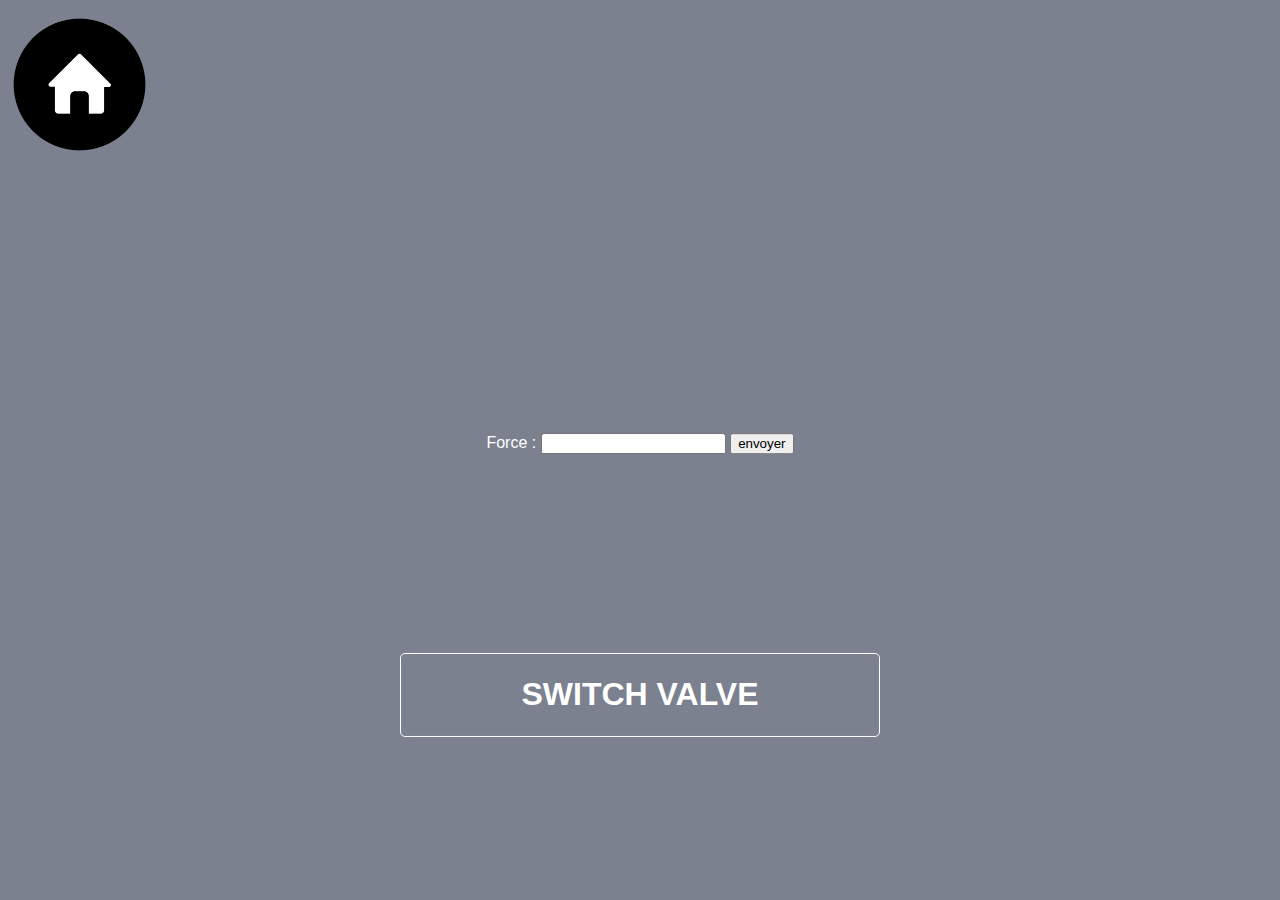
==== parameter.html @ bdad49e3 "New tanker projet (from local repo)" ====
<!DOCTYPE html>
<html>
<head>
    <meta charset="utf-8" />
    <title>Page Title</title>
    <link rel="stylesheet" href="/parameter.css">
</head>
<body>
<div class="container">
    <div class="paramters_container">
        <label>Force : </label>
        <input type="number" id="strenght">
        <input onclick="send_strength()" type="submit" value="envoyer">
    </div>
    <div class="button_container">
        <button onclick="control_valve()" name="controler">
            SWITCH VALVE
        </button>
    </div>

    </div>
    <div id='homepage_logo'>
        <div>
                <input  onclick ="go_back_home()" type="image" name="homepage" src="homepage_logo.png">
        </div>
    </div>
</body>
</html>

<script>
function go_back_home(){
    document.location.href = "/index.html";
}
function send_strength(){
    var xhr = new XMLHttpRequest();
    xhr.open("POST", window.location.href, true);
    xhr.setRequestHeader('Content-Type', 'application/json');
    xhr.onreadystatechange = () => {
    if(xhr.readyState === XMLHttpRequest.DONE){
    }
    }
    var strength_value = document.getElementById("strenght").value;
    xhr.send(JSON.stringify({
    strength:strength_value
    }));
}
function control_valve(){
    var xhr = new XMLHttpRequest();
    xhr.open("POST", window.location.href, true);
    xhr.setRequestHeader('Content-Type', 'application/json');
    xhr.onreadystatechange = () => {
    if(xhr.readyState === XMLHttpRequest.DONE){
    }
    }
    var strength_value = document.getElementById("strenght").value;
    xhr.send(JSON.stringify({
    valve:'switch'
    }));
}
</script>
---- parameter.css ----
@import url("homepage_logo.css");

body{
    padding : 0;
    margin : 0;
}
.container {
  height: 100vh;
  width: 100vw;
  background-color : #7B818E;

}
.container > .paramters_container {
  color: white;
  font-family: 'Open Sans', sans-serif;
  text-align: center;
  width: 100%;
  position: absolute;
  top: 50%;
  -webkit-transform: translateY(-80%);
  -ms-transform: translateY(-80%);
  transform: translateY(-80%);
}
.container > .button_container {
  font-size: 2em;
  color: white;
  font-family: 'Open Sans', sans-serif;
  text-align: center;
  width: 100%;
  position: absolute;
  top: 80%;
  -webkit-transform: translateY(-80%);
  -ms-transform: translateY(-80%);
  transform: translateY(-80%);
}

.container button, .container a.button {
  font-family: 'Open Sans', sans-serif;
  font-weight:800;
  background: none;
  border: 1px solid white;
  -moz-border-radius: 5px;
  -webkit-border-radius: 5px;
  border-radius: 5px;
  width: 15em;
  padding: 0.7em;
  font-size: 2em;
  -moz-transition: all 0.2s ease-out;
  -o-transition: all 0.2s ease-out;
  -webkit-transition: all 0.2s ease-out;
  transition: all 0.2s ease-out;
  text-decoration: none;
  color: white;
  display: inline-block;
  cursor: pointer;
}
.container button:hover, .container a.button:hover {
  text-decoration: none;
  background-color: white;
  border-color: white;
  cursor: pointer;
}
.container button:hover, .container a.button:hover {
  color: red;
}
@media screen and (orientation:portrait) {
}

@media screen and (orientation:landscape) {
  .container > .button_container {
  font-size: 1em;}
}
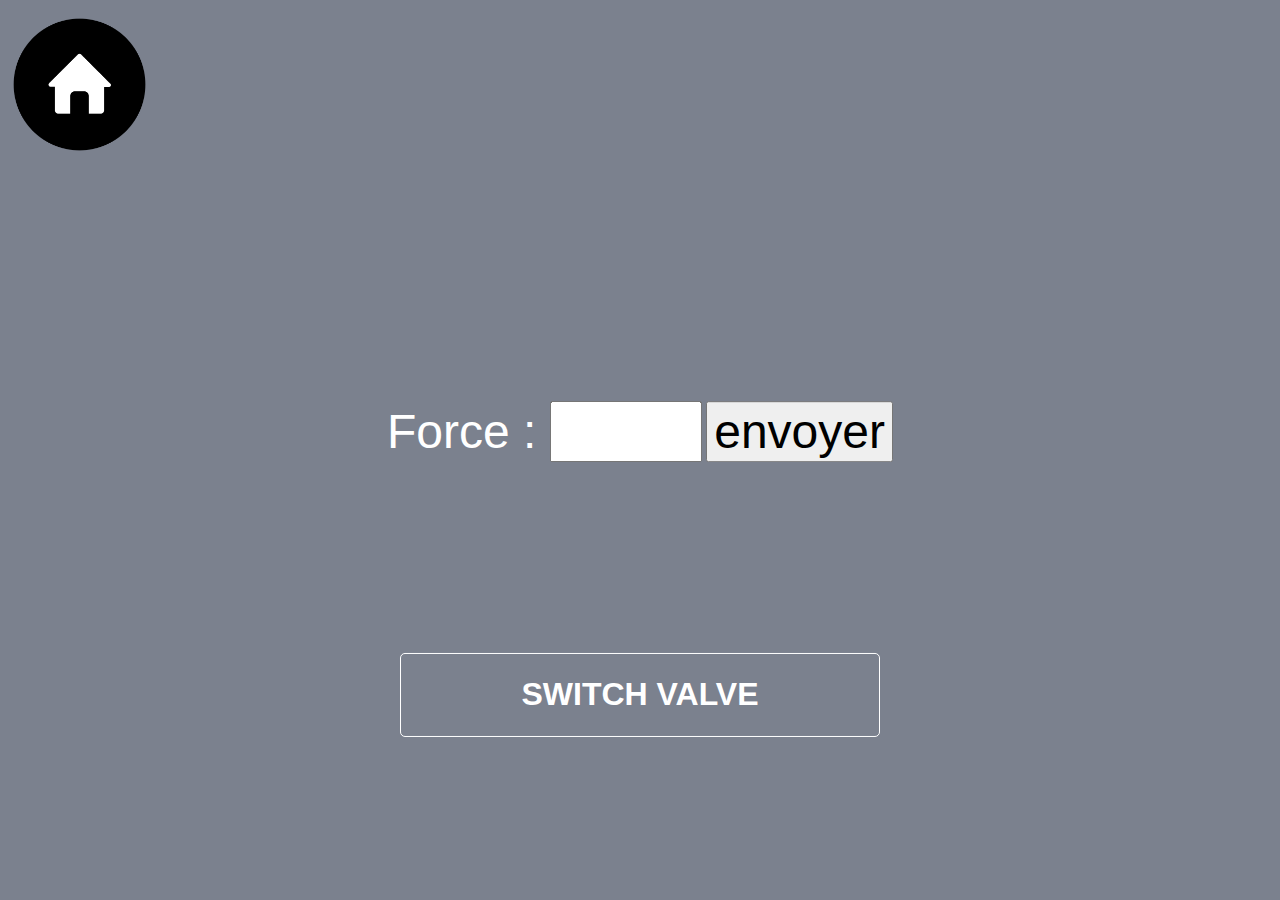
==== commit ed43b712: "More recursive + changes in picolo allow the skip + other changes" ====
--- a/parameter.html
+++ b/parameter.html
@@ -4,13 +4,15 @@
     <meta charset="utf-8" />
     <title>Page Title</title>
     <link rel="stylesheet" href="/parameter.css">
+    <script type = "text/javascript" src = "parameter.js" ></script>
+
 </head>
 <body>
 <div class="container">
     <div class="paramters_container">
-        <label>Force : </label>
-        <input type="number" id="strenght">
-        <input onclick="send_strength()" type="submit" value="envoyer">
+        <label id="strength_label" >Force : </label>
+        <input type="number" id="strength">
+        <input onclick="send_strength()" type="submit" value="envoyer" id="send">
     </div>
     <div class="button_container">
         <button onclick="control_valve()" name="controler">
@@ -26,35 +28,4 @@
     </div>
 </body>
 </html>
-
-<script>
-function go_back_home(){
-    document.location.href = "/index.html";
-}
-function send_strength(){
-    var xhr = new XMLHttpRequest();
-    xhr.open("POST", window.location.href, true);
-    xhr.setRequestHeader('Content-Type', 'application/json');
-    xhr.onreadystatechange = () => {
-    if(xhr.readyState === XMLHttpRequest.DONE){
-    }
-    }
-    var strength_value = document.getElementById("strenght").value;
-    xhr.send(JSON.stringify({
-    strength:strength_value
-    }));
-}
-function control_valve(){
-    var xhr = new XMLHttpRequest();
-    xhr.open("POST", window.location.href, true);
-    xhr.setRequestHeader('Content-Type', 'application/json');
-    xhr.onreadystatechange = () => {
-    if(xhr.readyState === XMLHttpRequest.DONE){
-    }
-    }
-    var strength_value = document.getElementById("strenght").value;
-    xhr.send(JSON.stringify({
-    valve:'switch'
-    }));
-}
-</script>+<script>get_strength();</script>--- a/parameter.css
+++ b/parameter.css
@@ -54,14 +54,11 @@
   display: inline-block;
   cursor: pointer;
 }
-.container button:hover, .container a.button:hover {
-  text-decoration: none;
-  background-color: white;
-  border-color: white;
-  cursor: pointer;
+#strength, #strength_label, #send{
+  font-size: 3em;
 }
-.container button:hover, .container a.button:hover {
-  color: red;
+#strength{
+  width: 3em;
 }
 @media screen and (orientation:portrait) {
 }
